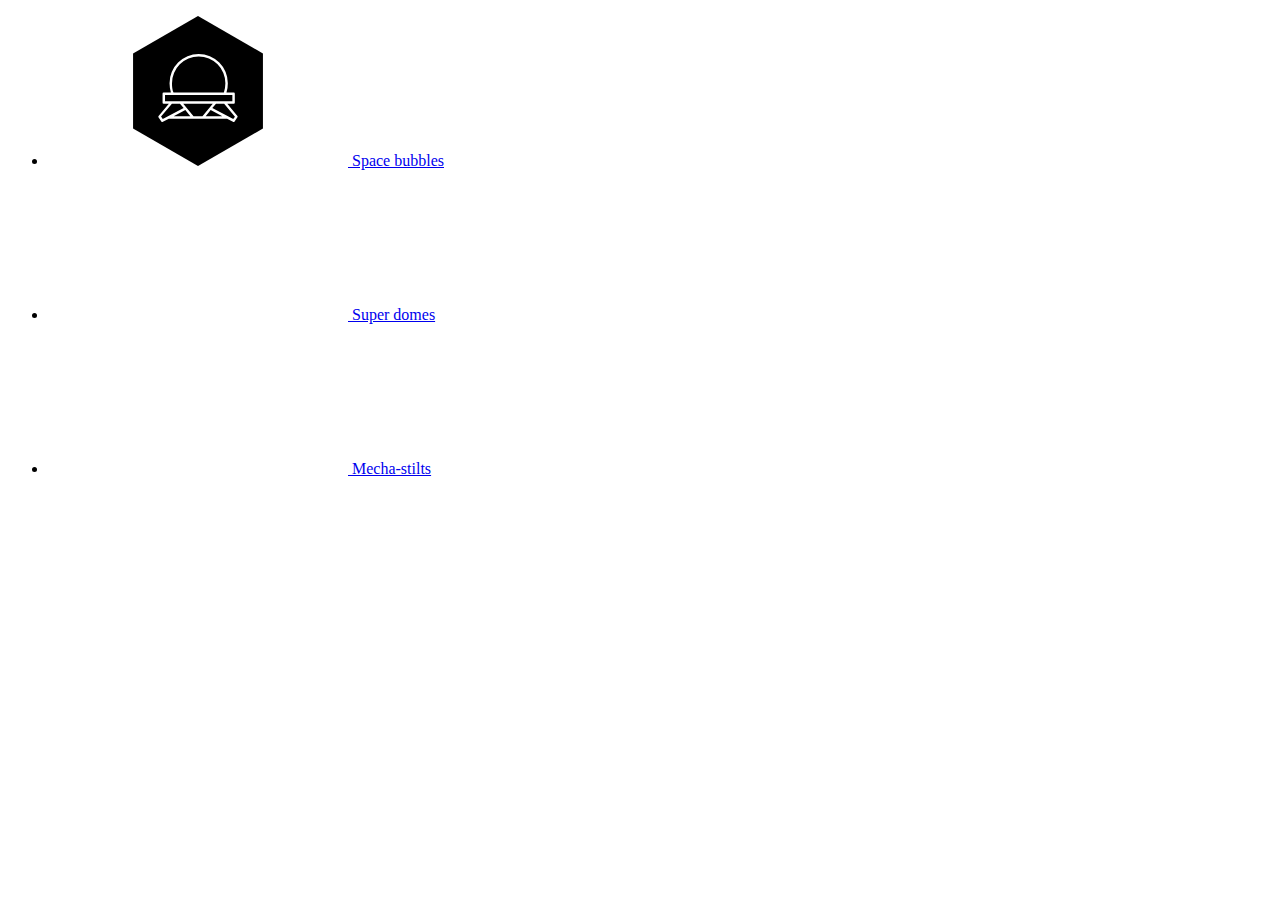
==== index.html @ 33d4aa7c "Rename the index.html file to match naming conventions" ====
<!DOCTYPE html>
<html lang="en" dir="ltr">
  <head>
    <meta charset="utf-8">
    <title>Mars colonization structures</title>
    <meta name="viewport" content="width=device-width,initial-scale=1">
    <link rel="stylesheet" href="css/main.css">
    <link href="https://fonts.googleapis.com/css2?family=Overpass&display=swap" rel="stylesheet">
  </head>
  <body>
    <ul>
      <li>
        <a href="#">
          <i class="icon">
            <svg><use xlink:href="images/sprite-sheet.svg#space-bubbles"/></svg>
          </i>
          <span>Space bubbles</span>
        </a>
      </li>
      <li>
        <a href="#">
          <i class="icon">
            <svg><use xlink:href="sprite-sheet.svg#super-domes"/></svg>
          </i>
          <span>Super domes</span>
        </a>
      </li>
      <li>
        <a href="#">
          <i class="icon">
            <svg><use xlink:href="sprite-sheet.svg#mecha-stilts"/></svg>
          </i>
          <span>Mecha-stilts</span>
        </a>
      </li>
    </ul>

  </body>
</html>
---- css/main.css ----
html {
  box-sizing: border-box;
}

*, *::before, *::after {
  box-sizing: inherit;
}
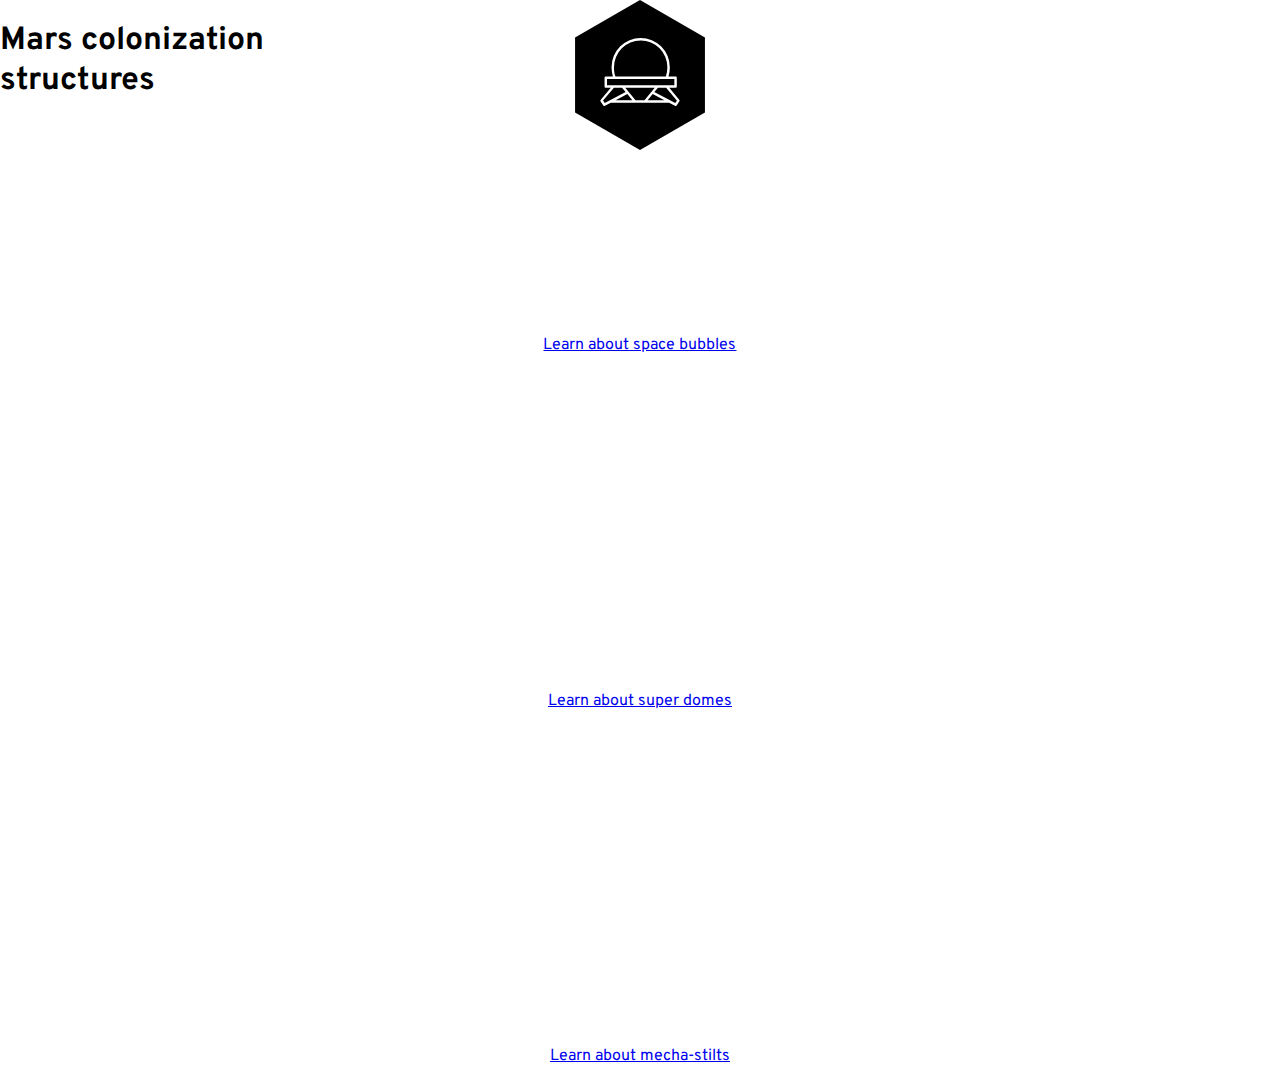
==== commit c939c603: "Add content to the body element in main.css" ====
--- a/index.html
+++ b/index.html
@@ -1,39 +1,42 @@
 <!DOCTYPE html>
 <html lang="en" dir="ltr">
-  <head>
-    <meta charset="utf-8">
-    <title>Mars colonization structures</title>
-    <meta name="viewport" content="width=device-width,initial-scale=1">
-    <link rel="stylesheet" href="css/main.css">
-    <link href="https://fonts.googleapis.com/css2?family=Overpass&display=swap" rel="stylesheet">
-  </head>
-  <body>
-    <ul>
-      <li>
-        <a href="#">
-          <i class="icon">
-            <svg><use xlink:href="images/sprite-sheet.svg#space-bubbles"/></svg>
-          </i>
-          <span>Space bubbles</span>
-        </a>
-      </li>
-      <li>
-        <a href="#">
-          <i class="icon">
-            <svg><use xlink:href="sprite-sheet.svg#super-domes"/></svg>
-          </i>
-          <span>Super domes</span>
-        </a>
-      </li>
-      <li>
-        <a href="#">
-          <i class="icon">
-            <svg><use xlink:href="sprite-sheet.svg#mecha-stilts"/></svg>
-          </i>
-          <span>Mecha-stilts</span>
-        </a>
-      </li>
-    </ul>
+<head>
+  <meta charset="utf-8">
+  <title>Mars colonization structures</title>
+  <meta name="viewport" content="width=device-width,initial-scale=1">
+  <link rel="stylesheet" href="css/main.css">
+  <link href="https://fonts.googleapis.com/css2?family=Overpass&display=swap" rel="stylesheet">
+</head>
+<body>
+  <h1>Mars colonization structures</h1>
+  <main>
 
+
+    <section>
+      <i class="icon">
+        <svg><use xlink:href="images/sprite-sheet.svg#space-bubbles"/></svg></i>
+        <h2>Space bubbles</h2>
+        <h3>Space bubbled buildings will house large green houses and natural habitats so Earth-borne life can live on Mars.</h3>
+        <a href="#">Learn about space bubbles</a>
+      </section>
+
+      <section>
+        <i class="icon">
+          <svg><use xlink:href="sprite-sheet.svg#super-domes"/></svg>
+        </i>
+        <h2>Super domes</h2>
+        <h3>Super domes are the large, climate controlled city habitats that future human beings will live, work and play in.</h3>
+        <a href="#">Learn about super domes</a>
+      </section>
+
+      <section>
+        <i class="icon">
+          <svg><use xlink:href="sprite-sheet.svg#mecha-stilts"/></svg>
+        </i>
+        <h2>Mecha-stilts</h2>
+        <h3>Mecha-stilts are primarily used for science and research—the builds are mobile and self-contained for the most versatility.</h3>
+        <a href="#">Learn about mecha-stilts</a>
+      </section>
+    </main>
   </body>
-</html>
+  </html>
--- a/css/main.css
+++ b/css/main.css
@@ -1,7 +1,52 @@
 html {
   box-sizing: border-box;
+  font-family: 'Overpass', sans-serif;
+  -moz-text-size-adjust: 100%;
+  -ms-text-size-adjust: 100%;
+  -webkit-text-size-adjust: 100%;
+  text-size-adjust: 100%;
 }
 
 *, *::before, *::after {
   box-sizing: inherit;
 }
+
+body {
+  background-image: linear-gradient;
+  display: grid;
+  grid-template-columns: 1fr 1fr 1fr;
+  justify-items: center;
+  margin: 0;
+  padding: 0;
+}
+
+section {
+  display: flex;
+  flex-direction: column;
+  align-items: center;
+  color: #fff;
+}
+
+
+
+
+
+
+
+
+
+
+
+
+
+:hover
+display: grid;
+display: flex;
+
+
+
+
+
+@38 media query {
+
+}
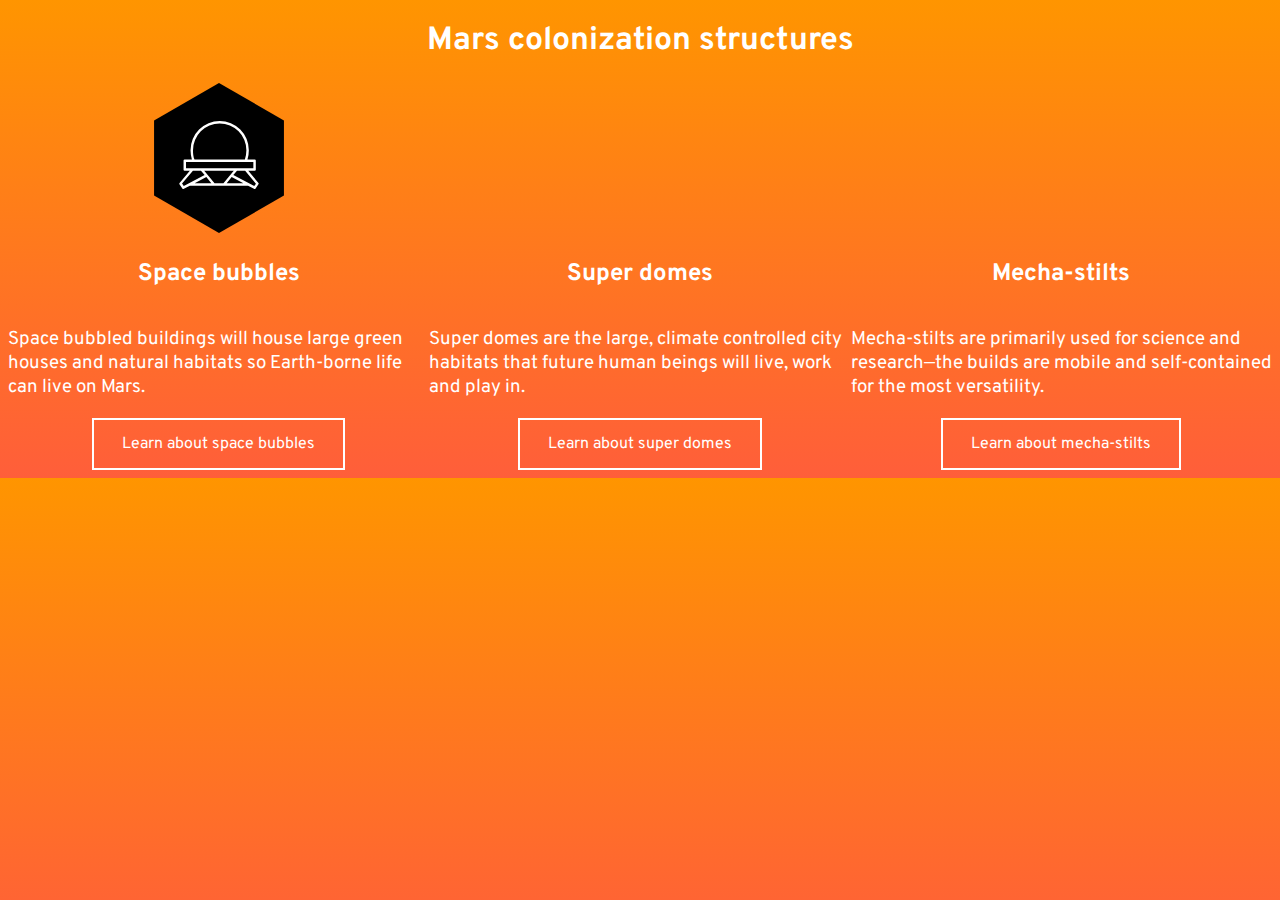
==== commit 2fbf120b: "Add content to the a element in main.css" ====
--- a/index.html
+++ b/index.html
@@ -10,7 +10,6 @@
 <body>
   <h1>Mars colonization structures</h1>
   <main>
-
 
     <section>
       <i class="icon">
--- a/css/main.css
+++ b/css/main.css
@@ -12,7 +12,15 @@
 }
 
 body {
-  background-image: linear-gradient;
+  background-image: linear-gradient(#ff9500, #ff5e3a);
+}
+
+h1 {
+  text-align: center;
+  color: #fff;
+}
+
+main {
   display: grid;
   grid-template-columns: 1fr 1fr 1fr;
   justify-items: center;
@@ -27,7 +35,16 @@
   color: #fff;
 }
 
+h3 {
+  font-weight: normal;
+}
 
+a {
+  text-decoration: none;
+  color: #fff;
+  border: 2px solid white;
+  padding: 14px 28px;
+}
 
 
 
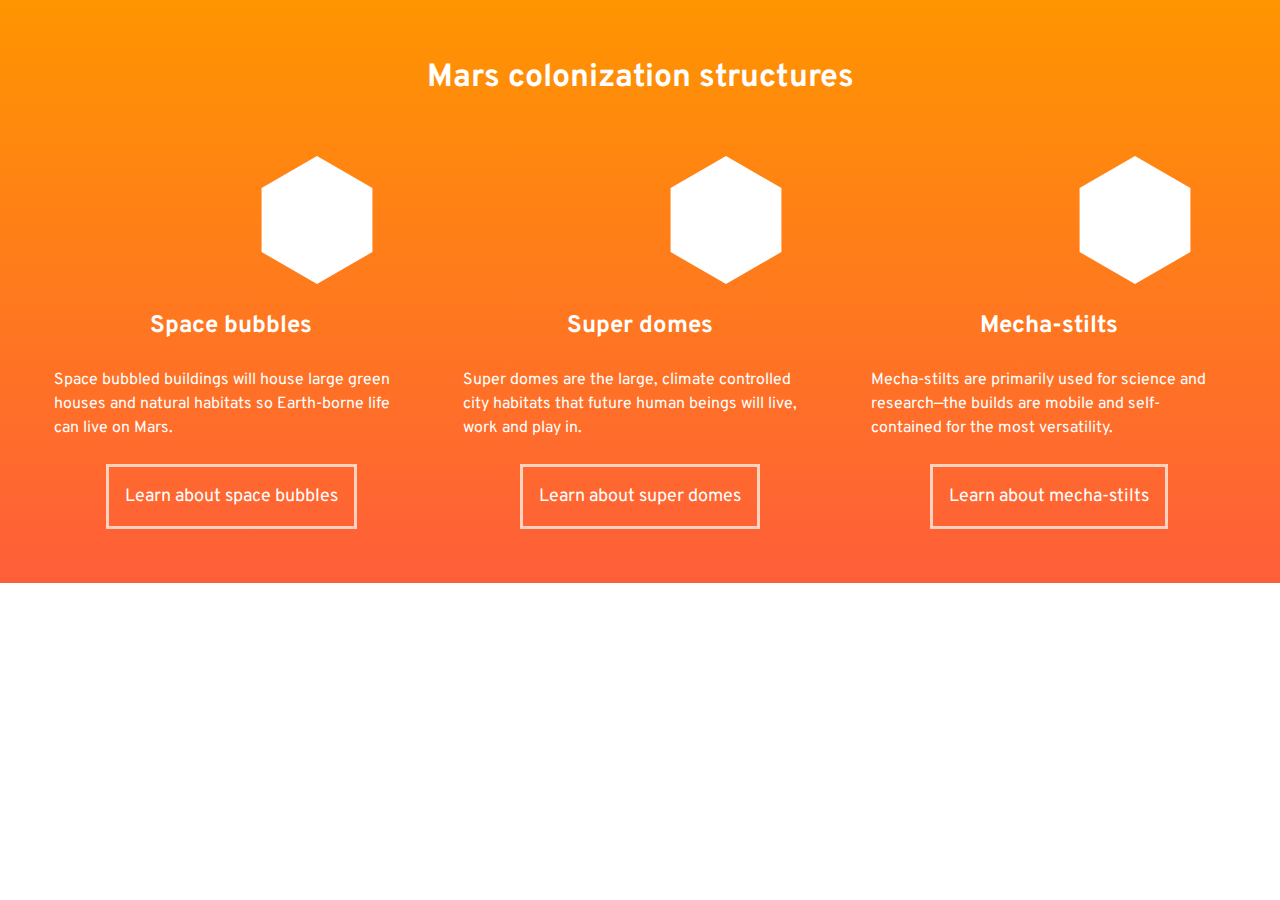
==== commit a22626cb: "Add content to the html element in main.css" ====
--- a/index.html
+++ b/index.html
@@ -8,34 +8,36 @@
   <link href="https://fonts.googleapis.com/css2?family=Overpass&display=swap" rel="stylesheet">
 </head>
 <body>
-  <h1>Mars colonization structures</h1>
-  <main>
+  <section>
 
-    <section>
+    <h2>Mars colonization structures</h2>
+
+    <article>
       <i class="icon">
-        <svg><use xlink:href="images/sprite-sheet.svg#space-bubbles"/></svg></i>
-        <h2>Space bubbles</h2>
-        <h3>Space bubbled buildings will house large green houses and natural habitats so Earth-borne life can live on Mars.</h3>
-        <a href="#">Learn about space bubbles</a>
-      </section>
+        <svg><use xlink:href="images/sprite-sheet.svg#space-bubbles"/></svg>
+      </i>
+      <h3>Space bubbles</h3>
+      <p>Space bubbled buildings will house large green houses and natural habitats so Earth-borne life can live on Mars.</p>
+      <a href="#">Learn about space bubbles</a>
+    </article>
 
-      <section>
-        <i class="icon">
-          <svg><use xlink:href="sprite-sheet.svg#super-domes"/></svg>
-        </i>
-        <h2>Super domes</h2>
-        <h3>Super domes are the large, climate controlled city habitats that future human beings will live, work and play in.</h3>
-        <a href="#">Learn about super domes</a>
-      </section>
+    <article>
+      <i class="icon">
+        <svg><use xlink:href="images/sprite-sheet.svg#super-domes"/></svg>
+      </i>
+      <h3>Super domes</h3>
+      <p>Super domes are the large, climate controlled city habitats that future human beings will live, work and play in.</p>
+      <a href="#">Learn about super domes</a>
+    </article>
 
-      <section>
-        <i class="icon">
-          <svg><use xlink:href="sprite-sheet.svg#mecha-stilts"/></svg>
-        </i>
-        <h2>Mecha-stilts</h2>
-        <h3>Mecha-stilts are primarily used for science and research—the builds are mobile and self-contained for the most versatility.</h3>
-        <a href="#">Learn about mecha-stilts</a>
-      </section>
-    </main>
-  </body>
-  </html>
+    <article>
+      <i class="icon">
+        <svg><use xlink:href="images/sprite-sheet.svg#mecha-stilts"/></svg>
+      </i>
+      <h3>Mecha-stilts</h3>
+      <p>Mecha-stilts are primarily used for science and research—the builds are mobile and self-contained for the most versatility.</p>
+      <a href="#">Learn about mecha-stilts</a>
+    </article>
+  </section>
+</body>
+</html>
--- a/css/main.css
+++ b/css/main.css
@@ -1,69 +1,91 @@
 html {
   box-sizing: border-box;
-  font-family: 'Overpass', sans-serif;
-  -moz-text-size-adjust: 100%;
-  -ms-text-size-adjust: 100%;
   -webkit-text-size-adjust: 100%;
   text-size-adjust: 100%;
+  font-family: Overpass, sans-serif;
+  line-height: 1.5;
 }
 
-*, *::before, *::after {
+*,
+*::before,
+*::after {
   box-sizing: inherit;
 }
 
 body {
-  background-image: linear-gradient(#ff9500, #ff5e3a);
+  margin: 0;
 }
 
-h1 {
-  text-align: center;
+section {
+  display: grid;
+  grid-template-areas: "intro" "col1" "col2" "col3";
+  gap: 6vmin;
+  padding: 6vmin;
+  background-color: #ff9500;
+  background-image: linear-gradient(to bottom, #ff9500, #ff5e3a);
   color: #fff;
 }
 
-main {
-  display: grid;
-  grid-template-columns: 1fr 1fr 1fr;
-  justify-items: center;
+h2 {
   margin: 0;
-  padding: 0;
+  grid-area: intro;
+  justify-self: center;
+  font-size: 2rem;
 }
 
-section {
+article {
   display: flex;
   flex-direction: column;
+  justify-content: space-between;
   align-items: center;
-  color: #fff;
 }
 
 h3 {
-  font-weight: normal;
+  margin: 0 0 1.5rem;
+  font-size: 1.5rem;
+}
+
+p {
+  margin: 0 0 auto;
 }
 
 a {
+  margin-top: 1.5rem;
+  padding: 1rem;
+  border: .2rem solid rgba(255, 255, 255, .7);
+  color: #fff;
+  font-size: 1.125rem;
   text-decoration: none;
-  color: #fff;
-  border: 2px solid white;
-  padding: 14px 28px;
 }
 
+a:hover,
+a:focus {
+  background-color: #fff;
+  border-color: #fff;
+  color: #ff5e3a;
+}
 
+.icon {
+  position: relative;
+  height: 8em;
+  width: 8em;
+  margin-bottom: 1.5rem;
+}
 
+.icon svg {
+  left: 0;
+  height: 100%;
+  position: absolute;
+  top: 0;
+  fill: currentColor;
+}
 
+@media only screen and (min-width: 38em) {
 
-
-
-
-
-
-
-:hover
-display: grid;
-display: flex;
-
-
-
-
-
-@38 media query {
+  section {
+    grid-template-areas:
+      "intro intro intro"
+      "col1 col2 col3";
+  }
 
 }
